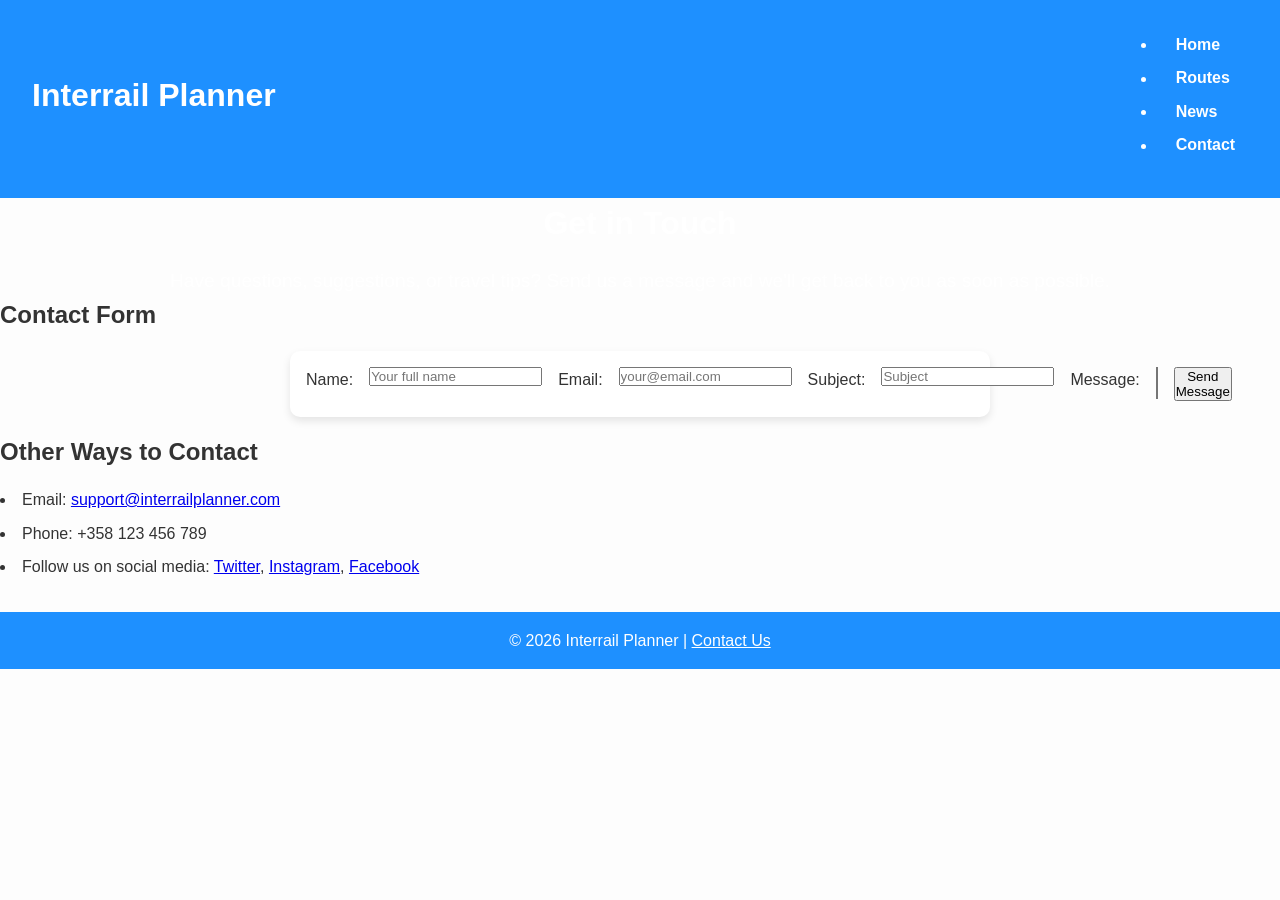
==== contact.html @ 1de12eb2 "first commtiment! deadline is soon" ====
<!DOCTYPE html>
<html lang="en">
<head>
  <meta charset="UTF-8">
  <meta name="viewport" content="width=device-width, initial-scale=1.0">
  <title>Interrail Planner - Contact</title>
  <meta name="description" content="Contact Interrail Planner for questions, feedback, or travel support.">
  <link rel="stylesheet" href="css/style.css">
</head>
<body>
  <a href="#main" class="skip-link">Skip to main content</a>
  <!-- Header -->
  <header>
    <h1>Interrail Planner</h1>
    <nav aria-label="Main navigation">
      <ul>
        <li><a href="index.html">Home</a></li>
        <li><a href="routes.html">Routes</a></li>
        <li><a href="news.html">News</a></li>
        <li><a href="contact.html">Contact</a></li>
      </ul>
    </nav>
  </header>

  <!-- Main content -->
  <main id="main">
    <!-- Hero Section -->
    <section class="hero">
      <h2>Get in Touch</h2>
      <p>Have questions, suggestions, or travel tips? Send us a message and we'll get back to you as soon as possible.</p>
    </section>

    <!-- Contact Form Section -->
    <section>
      <h2>Contact Form</h2>
      <form action="#" method="POST" class="card">
        <label for="name">Name:</label>
        <input type="text" id="name" name="name" placeholder="Your full name" required>

        <label for="email">Email:</label>
        <input type="email" id="email" name="email" placeholder="your@email.com" required>

        <label for="subject">Subject:</label>
        <input type="text" id="subject" name="subject" placeholder="Subject" required>

        <label for="message">Message:</label>
        <textarea id="message" name="message" placeholder="Write your message here..." required></textarea>

        <button type="submit">Send Message</button>
      </form>
    </section>

    <!-- Alternative Contact Info -->
    <section>
      <h2>Other Ways to Contact</h2>
      <ul>
        <li>Email: <a href="mailto:support@interrailplanner.com" class="footer-link">support@interrailplanner.com</a></li>
        <li>Phone: +358 123 456 789</li>
        <li>Follow us on social media:
          <a href="#" class="footer-link">Twitter</a>,
          <a href="#" class="footer-link">Instagram</a>,
          <a href="#" class="footer-link">Facebook</a>
        </li>
      </ul>
    </section>
  </main>

  <!-- Footer -->
  <footer>
    <p>© 2026 Interrail Planner | <a href="contact.html" class="footer-link">Contact Us</a></p>
  </footer>
</body>
</html>
---- css/style.css ----
/* ==============================
   Global Reset & Base tyylit
   ============================== */
* {
  margin: 0;
  padding: 0;
  box-sizing: border-box;
}

html {
  font-family: 'Arial', sans-serif;
  font-size: 16px;
  scroll-behavior: smooth;
}

body {
  line-height: 1.6;
  color: #333;
  background-color: #fdfdfd;
}

/* ==============================
   Header ja navigaatio
   ============================== */
header {
  background-color: #1e90ff;
  color: white;
  padding: 1rem 2rem;
  display: flex;
  flex-direction: column;
  align-items: center;
}

header h1 {
  font-size: 2rem;
  margin-bottom: 0.5rem;
}

header nav {
  display: flex;
  gap: 1.5rem;
  flex-wrap: wrap;
  justify-content: center;
}

header nav a {
  color: white;
  text-decoration: none;
  font-weight: bold;
  padding: 0.4rem 0.8rem;
  border-radius: 4px;
  transition: background 0.3s;
}

header nav a:hover,
header nav a:focus {
  background-color: #0f70d0;
}

/* ==============================
   Hero kuva osiot
   ============================== */
.hero {
  position: relative;
  text-align: center;
  color: white;
  margin: 0;                /* no external whitespace above or below image */
  padding: 0;               /* image fills container completely */
}

.hero img {
  width: 100%;
  height: auto;
  max-height: 760px; /* doubled vertical space for the photo */
  object-fit: cover;
  display: block;
}

.hero .hero-text {
  position: absolute;
  top: 55%;                /* slightly lower to clear header if overlapping */
  left: 50%;
  transform: translate(-50%, -50%);
  background: rgba(30,144,255,0.7);
  padding: 2rem 3rem;
  border-radius: 10px;
  width: 80%;
  max-width: 800px;
}

.hero h2 {
  font-size: 2rem;
  margin-bottom: 1rem;
}

.hero p {
  font-size: 1.2rem;
}

/* ==============================
   Cards (Routes, News, etc.)
   ============================== */
.featured-routes {
  margin-top: 6rem; /* twice the space under hero */
}

.card {
  background-color: #fff;
  border-radius: 10px;
  box-shadow: 0 4px 8px rgba(0,0,0,0.1);
  margin: 1rem auto;
  padding: 1rem;
  max-width: 500px;
  text-align: left;
  transition: transform 0.3s;
}

.card:hover {
  transform: translateY(-5px);
}

.card img {
  width: 100%;
  height: auto;
  border-radius: 8px;
  margin-bottom: 0.8rem;
}

.card h3 {
  font-size: 1.5rem;
  margin-bottom: 0.5rem;
}

.card p {
  font-size: 1rem;
  margin-bottom: 0.5rem;
}

.btn {
  display: inline-block;
  background-color: #1e90ff;
  color: white;
  padding: 0.6rem 1.2rem;
  text-decoration: none;
  border-radius: 6px;
  font-weight: bold;
  margin-top: 0.5rem;
}

.btn:hover,
.btn:focus {
  background-color: #0f70d0;
}

/* ==============================
   Expandable Calendar/News Buttons
   ============================== */
.expand-news {
  background-color: #ff6347;
  color: white;
  border: none;
  border-radius: 50%;
  width: 2rem;
  height: 2rem;
  font-size: 1.2rem;
  cursor: pointer;
  margin-top: 0.5rem;
}

.expand-news:hover,
.expand-news:focus {
  background-color: #e5533d;
}

.events.hidden {
  display: none;
  margin-top: 0.5rem;
}

.events p {
  font-size: 0.95rem;
  margin-bottom: 0.3rem;
}

/* ==============================
   Lists (Travel Tips)
   ============================== */
ul {
  list-style: disc inside;
  margin: 1rem 0;
  padding-left: 0;
}

ul li {
  margin-bottom: 0.5rem;
}

/* ==============================
   Footer
   ============================== */
footer {
  background-color: #1e90ff;
  color: white;
  text-align: center;
  padding: 1rem;
  margin-top: 2rem;
}

/* ==============================
   Accessibility helpers
   ============================== */
.skip-link {
  position: absolute;
  left: -999px;
  top: 0;
  background: #1e90ff;
  color: white;
  padding: 0.5rem 1rem;
  z-index: 1000;
}
.skip-link:focus {
  left: 0;
}

footer a.footer-link {
  color: white;
  text-decoration: underline;
}

/* ==============================
   Responsive: Mobile First
   ============================== */
@media (min-width: 600px) {
  header {
    flex-direction: row;
    justify-content: space-between;
  }

  .hero .hero-text {
    padding: 3rem;
  }

  .card {
    max-width: 550px;
  }
}

@media (min-width: 900px) {
  .card {
    max-width: 700px;
  }

  .card {
    display: flex;
    gap: 1rem;
    align-items: flex-start;
  }

  .card img {
    width: 40%;
    flex-shrink: 0;
  }

  .card .events {
    margin-left: 1rem;
  }
}
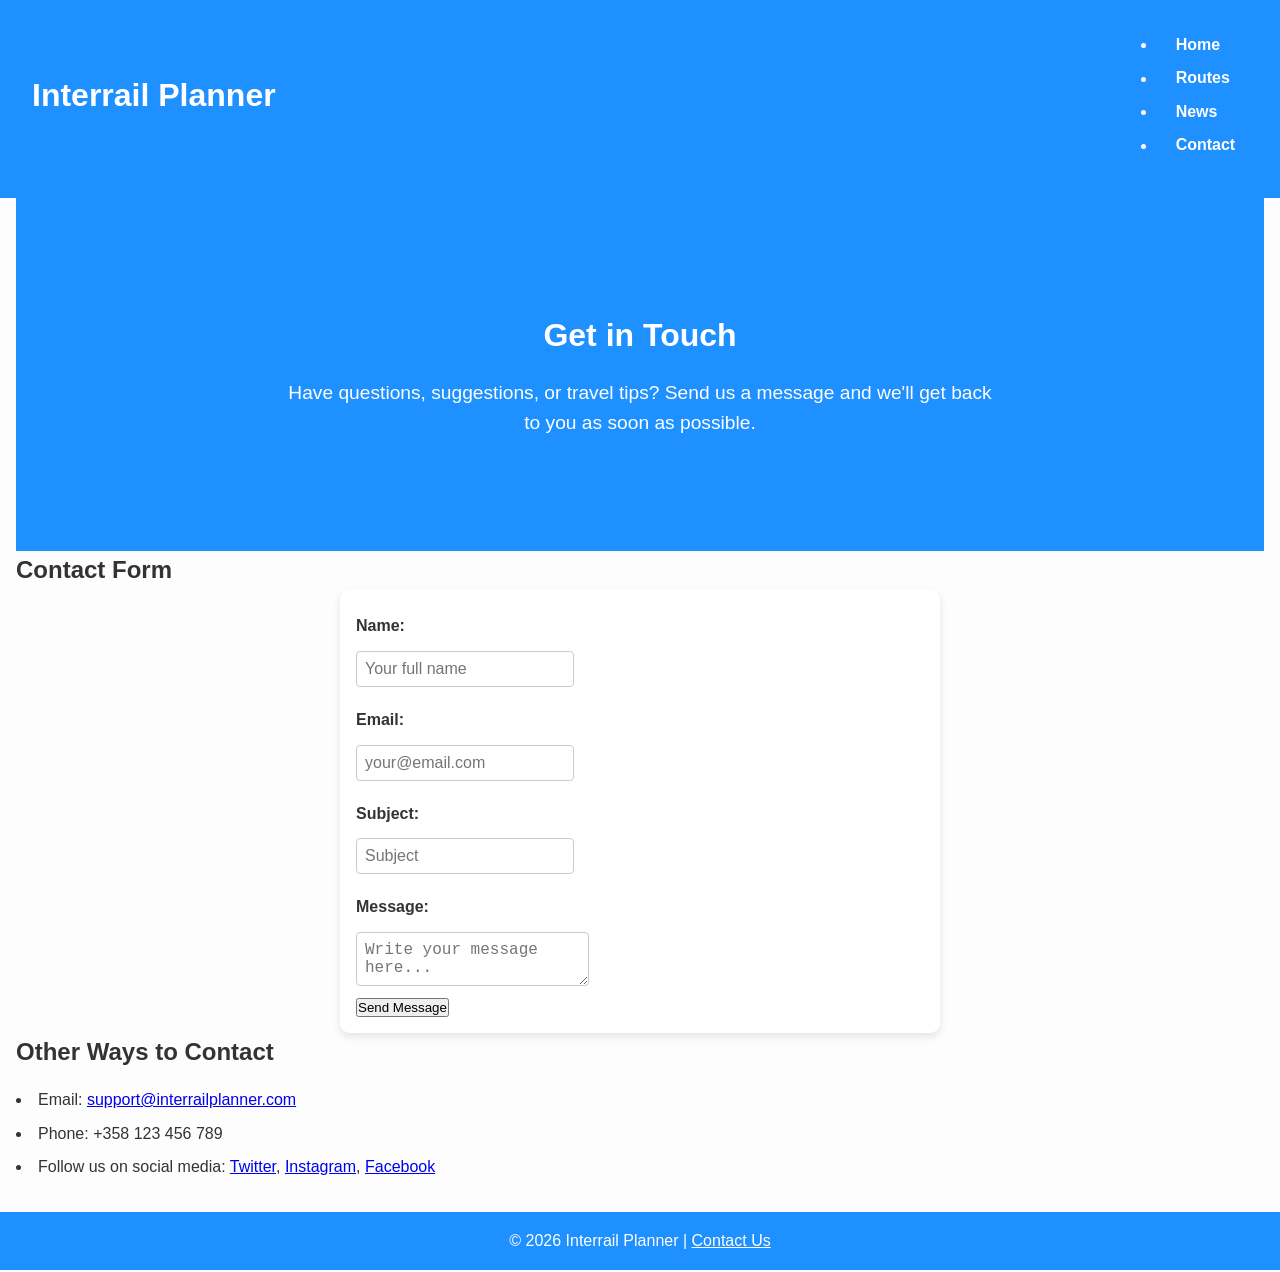
==== commit 8b01987d: "finished?" ====
--- a/contact.html
+++ b/contact.html
@@ -5,6 +5,8 @@
   <meta name="viewport" content="width=device-width, initial-scale=1.0">
   <title>Interrail Planner - Contact</title>
   <meta name="description" content="Contact Interrail Planner for questions, feedback, or travel support.">
+  <link rel="icon" href="favicon.ico">
+  <meta name="theme-color" content="#1e90ff">
   <link rel="stylesheet" href="css/style.css">
 </head>
 <body>
@@ -17,7 +19,7 @@
         <li><a href="index.html">Home</a></li>
         <li><a href="routes.html">Routes</a></li>
         <li><a href="news.html">News</a></li>
-        <li><a href="contact.html">Contact</a></li>
+        <li><a href="contact.html" aria-current="page">Contact</a></li>
       </ul>
     </nav>
   </header>
@@ -25,9 +27,11 @@
   <!-- Main content -->
   <main id="main">
     <!-- Hero Section -->
-    <section class="hero">
-      <h2>Get in Touch</h2>
-      <p>Have questions, suggestions, or travel tips? Send us a message and we'll get back to you as soon as possible.</p>
+    <section class="hero hero-text-only">
+      <div class="hero-text">
+        <h2>Get in Touch</h2>
+        <p>Have questions, suggestions, or travel tips? Send us a message and we'll get back to you as soon as possible.</p>
+      </div>
     </section>
 
     <!-- Contact Form Section -->
--- a/css/style.css
+++ b/css/style.css
@@ -64,8 +64,24 @@
   position: relative;
   text-align: center;
   color: white;
-  margin: 0;                /* no external whitespace above or below image */
-  padding: 0;               /* image fills container completely */
+  margin: 0;
+  padding: 0;
+}
+
+/* hero used on pages with no background photo (contact) */
+.hero.hero-text-only {
+  background-color: #1e90ff;
+  padding: 4rem 1rem;
+}
+
+.hero.hero-text-only .hero-text {
+  position: static;
+  transform: none;
+  background: none;
+  color: white;
+  width: 100%;
+  max-width: 800px;
+  margin: 0 auto;
 }
 
 .hero img {
@@ -76,6 +92,15 @@
   display: block;
 }
 
+@media (max-width: 599px) {
+  .hero img {
+    max-height: 400px; /* shorten image on phones */
+  }
+  .hero .hero-text {
+    width: 90%;
+    padding: 1.5rem;
+  }
+}
 .hero .hero-text {
   position: absolute;
   top: 55%;                /* slightly lower to clear header if overlapping */
@@ -191,6 +216,41 @@
   padding-left: 0;
 }
 
+/* ==============================
+   Forms
+   ============================== */
+form.card {
+  display: flex;
+  flex-direction: column;
+  gap: 0.75rem;
+  max-width: 600px;
+  margin: 0 auto;
+}
+
+form.card label {
+  font-weight: bold;
+  margin-top: 0.5rem;
+}
+
+form.card input,
+form.card textarea {
+  padding: 0.5rem;
+  border: 1px solid #ccc;
+  border-radius: 4px;
+  font-size: 1rem;
+}
+
+form.card input:focus,
+form.card textarea:focus {
+  outline: 2px solid #1e90ff;
+  border-color: #1e90ff;
+}
+
+form.card button {
+  align-self: flex-start;
+  cursor: pointer;
+}
+
 ul li {
   margin-bottom: 0.5rem;
 }
@@ -230,6 +290,14 @@
 /* ==============================
    Responsive: Mobile First
    ============================== */
+/* base padding for small viewports */
+main {
+  padding: 0 1rem;
+}
+/* smaller heading in the hero on tiny screens */
+.hero .hero-text h2 {
+  font-size: 1.5rem;
+}
 @media (min-width: 600px) {
   header {
     flex-direction: row;
@@ -240,6 +308,10 @@
     padding: 3rem;
   }
 
+  .hero .hero-text h2 {
+    font-size: 2rem;
+  }
+
   .card {
     max-width: 550px;
   }
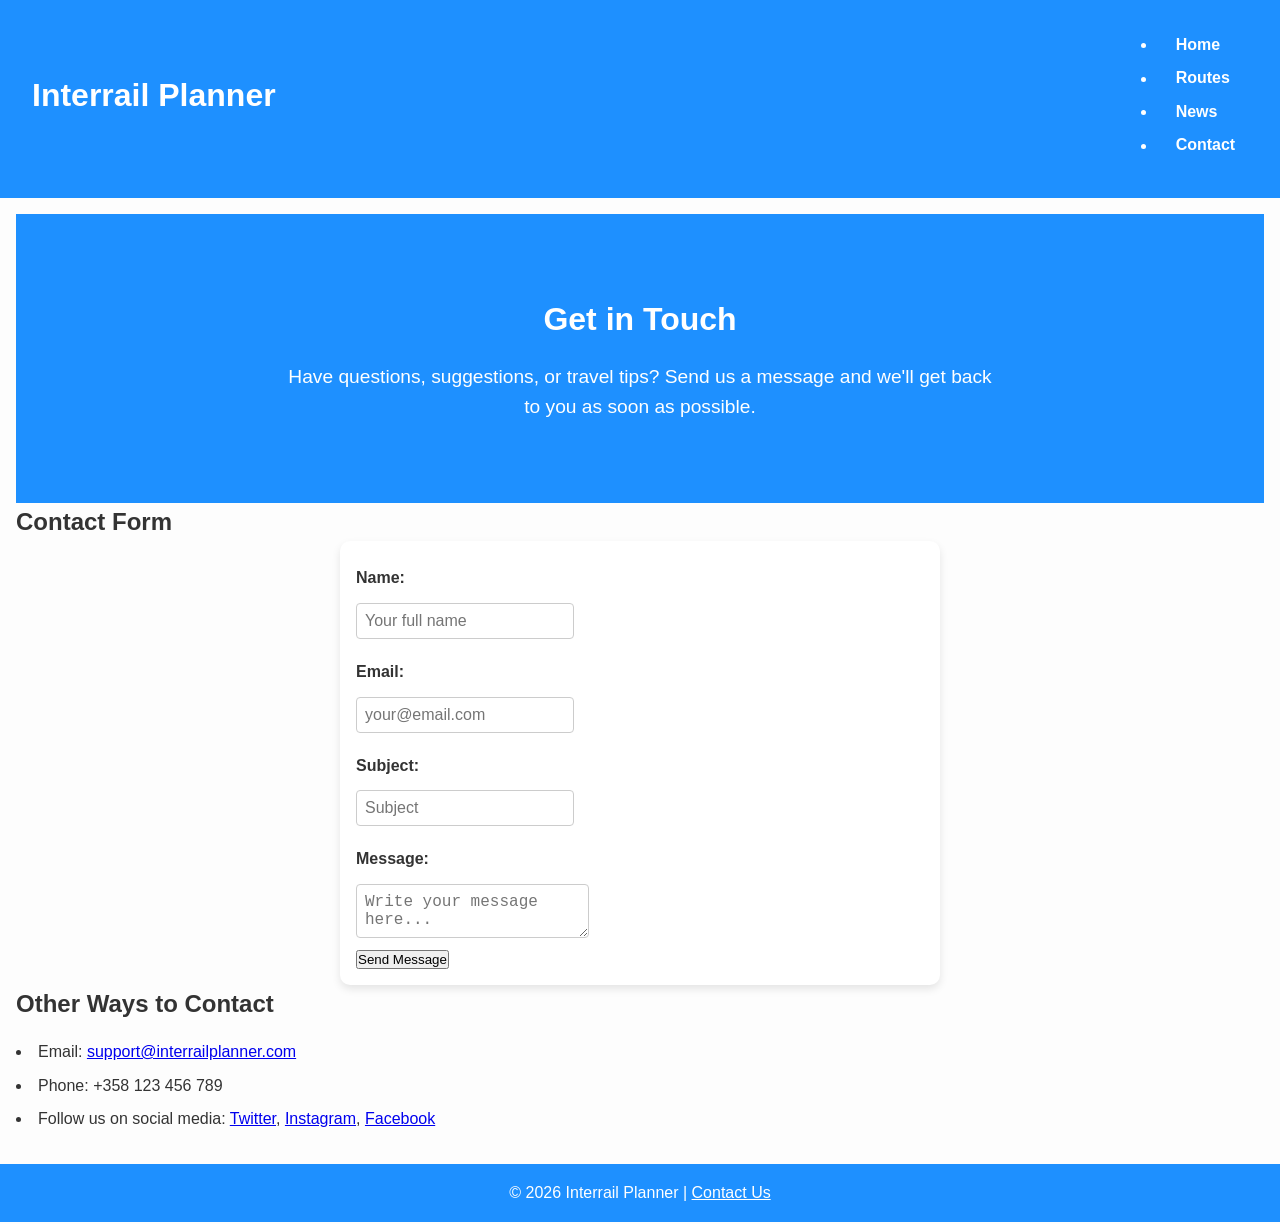
==== commit dfdaff74: "fixes based on reflection on digitaaliset palvelut grading criteria" ====
--- a/contact.html
+++ b/contact.html
@@ -14,7 +14,8 @@
   <!-- Header -->
   <header>
     <h1>Interrail Planner</h1>
-    <nav aria-label="Main navigation">
+    <button class="nav-toggle" aria-expanded="false" aria-controls="main-nav" aria-label="Open navigation menu">☰</button>
+    <nav id="main-nav" aria-label="Main navigation">
       <ul>
         <li><a href="index.html">Home</a></li>
         <li><a href="routes.html">Routes</a></li>
@@ -73,5 +74,8 @@
   <footer>
     <p>© 2026 Interrail Planner | <a href="contact.html" class="footer-link">Contact Us</a></p>
   </footer>
+
+  <!-- Site scripts -->
+  <script src="js/news.js"></script>
 </body>
 </html>
--- a/css/style.css
+++ b/css/style.css
@@ -71,7 +71,8 @@
 /* hero used on pages with no background photo (contact) */
 .hero.hero-text-only {
   background-color: #1e90ff;
-  padding: 4rem 1rem;
+  padding: 2rem 1rem;      /* reduce vertical height */
+  margin-top: 1rem;        /* separate from navbar when same color */
 }
 
 .hero.hero-text-only .hero-text {
@@ -336,4 +337,61 @@
   .card .events {
     margin-left: 1rem;
   }
+}
+
+/* Mobile navigation toggle */
+.nav-toggle {
+  display: none;
+  background: none;
+  border: 2px solid white;
+  color: white;
+  border-radius: 6px;
+  padding: 0.5rem 0.75rem;
+  font-size: 1.25rem;
+  cursor: pointer;
+}
+
+@media (max-width: 899px) {
+  header {
+    align-items: flex-start;
+  }
+
+  .nav-toggle {
+    display: inline-flex;
+  }
+
+  header nav {
+    display: none;
+    width: 100%;
+    margin-top: 0.75rem;
+  }
+
+  header nav.open {
+    display: flex;
+  }
+
+  header nav ul {
+    flex-direction: column;
+    gap: 0.5rem;
+  }
+}
+
+/* Desktop grid for cards */
+@media (min-width: 1100px) {
+  .route-cards,
+  .latest-news {
+    display: grid;
+    grid-template-columns: repeat(2, minmax(320px, 1fr));
+    gap: 1.5rem;
+  }
+
+  .route-cards h2,
+  .latest-news h2 {
+    grid-column: 1 / -1;
+  }
+
+  .card {
+    max-width: none;
+    margin: 0;
+  }
 }
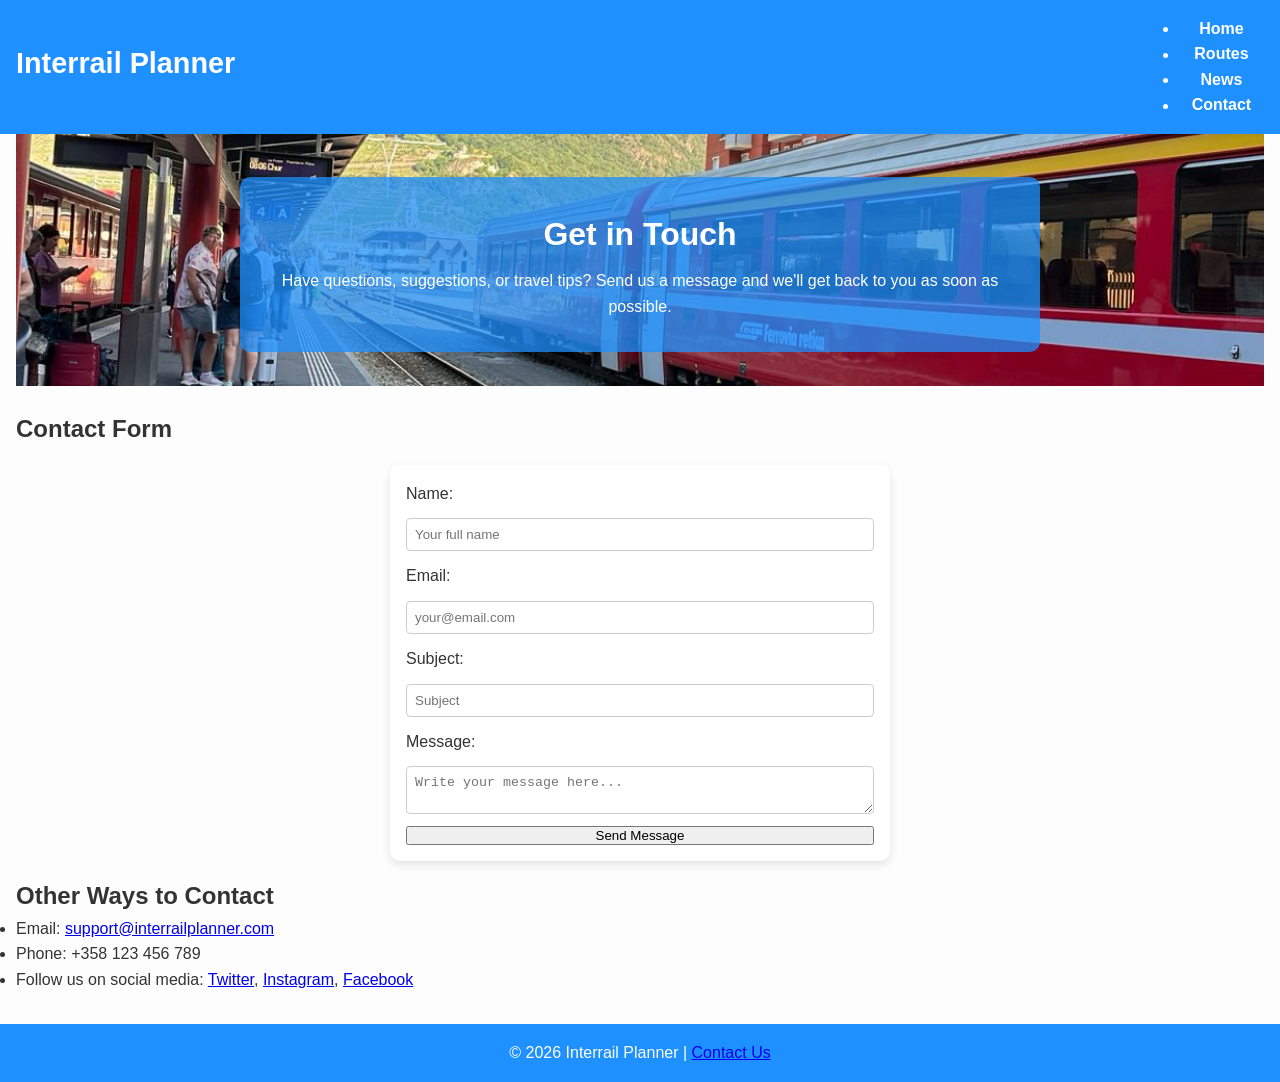
==== commit b4a083dc: "m" ====
--- a/contact.html
+++ b/contact.html
@@ -29,6 +29,7 @@
   <main id="main">
     <!-- Hero Section -->
     <section class="hero hero-text-only">
+      <img src="images/hero/hero_index.jpeg" alt="European train passing scenic landscape">
       <div class="hero-text">
         <h2>Get in Touch</h2>
         <p>Have questions, suggestions, or travel tips? Send us a message and we'll get back to you as soon as possible.</p>
--- a/css/style.css
+++ b/css/style.css
@@ -1,6 +1,7 @@
-/* ==============================
-   Global Reset & Base tyylit
-   ============================== */
+/* ===============================
+GLOBAL RESET
+=============================== */
+
 * {
   margin: 0;
   padding: 0;
@@ -8,137 +9,141 @@
 }
 
 html {
-  font-family: 'Arial', sans-serif;
+  font-family: Arial, sans-serif;
   font-size: 16px;
   scroll-behavior: smooth;
 }
 
 body {
+  display: flex;
+  flex-direction: column;
+  min-height: 100vh;
   line-height: 1.6;
   color: #333;
-  background-color: #fdfdfd;
-}
-
-/* ==============================
-   Header ja navigaatio
-   ============================== */
+  background: #fdfdfd;
+}
+
+main {
+  flex: 1;
+  padding: 0 1rem;
+}
+
+img {
+  max-width: 100%;
+  display: block;
+}
+
+/* ===============================
+HEADER
+=============================== */
+
 header {
-  background-color: #1e90ff;
-  color: white;
-  padding: 1rem 2rem;
+  background: #1e90ff;
+  color: white;
+  padding: 1rem;
   display: flex;
   flex-direction: column;
   align-items: center;
+  text-align: center;
 }
 
 header h1 {
-  font-size: 2rem;
-  margin-bottom: 0.5rem;
-}
-
-header nav {
+  font-size: 1.8rem;
+  margin-bottom: .5rem;
+}
+
+nav {
   display: flex;
-  gap: 1.5rem;
+  gap: 1rem;
   flex-wrap: wrap;
   justify-content: center;
 }
 
-header nav a {
+nav a {
   color: white;
   text-decoration: none;
   font-weight: bold;
-  padding: 0.4rem 0.8rem;
+  padding: .4rem .8rem;
   border-radius: 4px;
-  transition: background 0.3s;
-}
-
-header nav a:hover,
-header nav a:focus {
-  background-color: #0f70d0;
-}
-
-/* ==============================
-   Hero kuva osiot
-   ============================== */
+  transition: background .3s;
+}
+
+nav a:hover,
+nav a:focus {
+  background: #0f70d0;
+}
+
+/* ===============================
+BURGER MENU (mobile only)
+=============================== */
+
+.burger {
+  display: block;
+  cursor: pointer;
+  font-size: 1.5rem;
+  margin-left: auto;
+}
+
+@media (min-width:768px) {
+  .burger, .nav-toggle {
+    display: none !important;
+  }
+}
+
+/* ===============================
+HERO SECTION
+=============================== */
+
 .hero {
   position: relative;
+  display: grid;
+  place-items: center;
   text-align: center;
   color: white;
-  margin: 0;
-  padding: 0;
-}
-
-/* hero used on pages with no background photo (contact) */
-.hero.hero-text-only {
-  background-color: #1e90ff;
-  padding: 2rem 1rem;      /* reduce vertical height */
-  margin-top: 1rem;        /* separate from navbar when same color */
-}
-
-.hero.hero-text-only .hero-text {
-  position: static;
-  transform: none;
-  background: none;
-  color: white;
+  overflow: hidden;
+  min-height: 28vh;
+  margin-bottom: 1.5rem;
+}
+
+.hero img {
+  position: absolute;
+  inset: 0;
   width: 100%;
+  height: 100%;
+  object-fit: cover;
+}
+
+.hero-text {
+  position: relative;
+  background: rgba(30, 144, 255, 0.75);
+  padding: 1rem 1.2rem;
+  margin-top: 0.5rem;
+  border-radius: 10px;
+  width: 90%;
   max-width: 800px;
-  margin: 0 auto;
-}
-
-.hero img {
-  width: 100%;
-  height: auto;
-  max-height: 760px; /* doubled vertical space for the photo */
-  object-fit: cover;
-  display: block;
-}
-
-@media (max-width: 599px) {
-  .hero img {
-    max-height: 400px; /* shorten image on phones */
-  }
-  .hero .hero-text {
-    width: 90%;
-    padding: 1.5rem;
-  }
-}
-.hero .hero-text {
-  position: absolute;
-  top: 55%;                /* slightly lower to clear header if overlapping */
-  left: 50%;
-  transform: translate(-50%, -50%);
-  background: rgba(30,144,255,0.7);
-  padding: 2rem 3rem;
-  border-radius: 10px;
-  width: 80%;
-  max-width: 800px;
 }
 
 .hero h2 {
-  font-size: 2rem;
-  margin-bottom: 1rem;
+  font-size: 1.6rem;
+  margin-bottom: .5rem;
 }
 
 .hero p {
-  font-size: 1.2rem;
-}
-
-/* ==============================
-   Cards (Routes, News, etc.)
-   ============================== */
-.featured-routes {
-  margin-top: 6rem; /* twice the space under hero */
-}
+  font-size: 1rem;
+}
+
+/* ===============================
+CARDS
+=============================== */
 
 .card {
-  background-color: #fff;
+  background: white;
   border-radius: 10px;
   box-shadow: 0 4px 8px rgba(0,0,0,0.1);
   margin: 1rem auto;
   padding: 1rem;
   max-width: 500px;
-  text-align: left;
-  transition: transform 0.3s;
+  transition: transform .3s;
 }
 
 .card:hover {
@@ -147,251 +152,172 @@
 
 .card img {
   width: 100%;
-  height: auto;
+  height: 180px;
+  object-fit: cover;
   border-radius: 8px;
-  margin-bottom: 0.8rem;
-}
-
-.card h3 {
-  font-size: 1.5rem;
-  margin-bottom: 0.5rem;
-}
-
-.card p {
-  font-size: 1rem;
-  margin-bottom: 0.5rem;
-}
+  margin-bottom: .5rem;
+}
+
+/* ===============================
+CARD GRIDS (routes/news)
+=============================== */
+
+.card-grid {
+  display: grid;
+  gap: 1rem;
+  grid-template-columns: 1fr; /* mobile first */
+}
+
+@media (min-width:768px) {
+  .card-grid {
+    grid-template-columns: repeat(2, 1fr);
+  }
+}
+
+@media (min-width:1100px) {
+  .card-grid {
+    grid-template-columns: repeat(3, 1fr);
+  }
+}
+
+/* ===============================
+BUTTONS
+=============================== */
 
 .btn {
   display: inline-block;
-  background-color: #1e90ff;
-  color: white;
-  padding: 0.6rem 1.2rem;
+  background: #1e90ff;
+  color: white;
+  padding: .6rem 1.2rem;
+  border-radius: 6px;
   text-decoration: none;
-  border-radius: 6px;
   font-weight: bold;
-  margin-top: 0.5rem;
 }
 
 .btn:hover,
 .btn:focus {
-  background-color: #0f70d0;
-}
-
-/* ==============================
-   Expandable Calendar/News Buttons
-   ============================== */
-.expand-news {
-  background-color: #ff6347;
-  color: white;
-  border: none;
-  border-radius: 50%;
-  width: 2rem;
-  height: 2rem;
-  font-size: 1.2rem;
-  cursor: pointer;
-  margin-top: 0.5rem;
-}
-
-.expand-news:hover,
-.expand-news:focus {
-  background-color: #e5533d;
-}
-
-.events.hidden {
-  display: none;
-  margin-top: 0.5rem;
-}
-
-.events p {
-  font-size: 0.95rem;
-  margin-bottom: 0.3rem;
-}
-
-/* ==============================
-   Lists (Travel Tips)
-   ============================== */
-ul {
-  list-style: disc inside;
-  margin: 1rem 0;
-  padding-left: 0;
-}
-
-/* ==============================
-   Forms
-   ============================== */
+  background: #0f70d0;
+}
+
+/* ===============================
+MUST VISIT STATIONS
+=============================== */
+
+.featured-stations {
+  margin-top: 4rem;
+}
+
+.station-grid {
+  display: grid;
+  gap: 1.5rem;
+  grid-template-columns: 1fr;
+}
+
+.station-card {
+  background: white;
+  border-radius: 10px;
+  box-shadow: 0 4px 8px rgba(0,0,0,0.1);
+  overflow: hidden;
+  transition: transform .3s, box-shadow .3s;
+}
+
+.station-card:hover {
+  transform: translateY(-5px);
+  box-shadow: 0 10px 20px rgba(0,0,0,0.15);
+}
+
+.station-card img {
+  width: 100%;
+  height: 180px;
+  object-fit: cover;
+}
+
+.station-card h3 {
+  padding: .8rem .8rem .2rem .8rem;
+}
+
+.station-card p {
+  padding: 0 .8rem 1rem .8rem;
+}
+
+@media (min-width:768px) {
+  .station-grid {
+    grid-template-columns: repeat(2, 1fr);
+  }
+}
+
+@media (min-width:1100px) {
+  .station-grid {
+    grid-template-columns: repeat(4, 1fr);
+  }
+}
+
+/* ===============================
+FORMS
+=============================== */
+
 form.card {
   display: flex;
   flex-direction: column;
-  gap: 0.75rem;
-  max-width: 600px;
-  margin: 0 auto;
-}
-
-form.card label {
-  font-weight: bold;
-  margin-top: 0.5rem;
-}
-
-form.card input,
-form.card textarea {
-  padding: 0.5rem;
+  gap: .75rem;
+}
+
+input,
+textarea {
+  padding: .5rem;
   border: 1px solid #ccc;
   border-radius: 4px;
-  font-size: 1rem;
-}
-
-form.card input:focus,
-form.card textarea:focus {
+}
+
+input:focus,
+textarea:focus {
   outline: 2px solid #1e90ff;
-  border-color: #1e90ff;
-}
-
-form.card button {
-  align-self: flex-start;
-  cursor: pointer;
-}
-
-ul li {
-  margin-bottom: 0.5rem;
-}
-
-/* ==============================
-   Footer
-   ============================== */
+}
+
+/* ===============================
+FOOTER
+=============================== */
+
 footer {
-  background-color: #1e90ff;
+  background: #1e90ff;
   color: white;
   text-align: center;
   padding: 1rem;
   margin-top: 2rem;
 }
 
-/* ==============================
-   Accessibility helpers
-   ============================== */
+/* ===============================
+ACCESSIBILITY
+=============================== */
+
 .skip-link {
   position: absolute;
   left: -999px;
   top: 0;
   background: #1e90ff;
   color: white;
-  padding: 0.5rem 1rem;
-  z-index: 1000;
-}
+  padding: .5rem 1rem;
+}
+
 .skip-link:focus {
   left: 0;
 }
 
-footer a.footer-link {
-  color: white;
-  text-decoration: underline;
-}
-
-/* ==============================
-   Responsive: Mobile First
-   ============================== */
-/* base padding for small viewports */
-main {
-  padding: 0 1rem;
-}
-/* smaller heading in the hero on tiny screens */
-.hero .hero-text h2 {
-  font-size: 1.5rem;
-}
-@media (min-width: 600px) {
+/* ===============================
+RESPONSIVE (mobile first)
+=============================== */
+
+@media (min-width:600px) {
   header {
     flex-direction: row;
     justify-content: space-between;
   }
 
-  .hero .hero-text {
-    padding: 3rem;
-  }
-
-  .hero .hero-text h2 {
+  .hero-text {
+    padding: 2rem;
+  }
+
+  .hero h2 {
     font-size: 2rem;
   }
-
-  .card {
-    max-width: 550px;
-  }
-}
-
-@media (min-width: 900px) {
-  .card {
-    max-width: 700px;
-  }
-
-  .card {
-    display: flex;
-    gap: 1rem;
-    align-items: flex-start;
-  }
-
-  .card img {
-    width: 40%;
-    flex-shrink: 0;
-  }
-
-  .card .events {
-    margin-left: 1rem;
-  }
-}
-
-/* Mobile navigation toggle */
-.nav-toggle {
-  display: none;
-  background: none;
-  border: 2px solid white;
-  color: white;
-  border-radius: 6px;
-  padding: 0.5rem 0.75rem;
-  font-size: 1.25rem;
-  cursor: pointer;
-}
-
-@media (max-width: 899px) {
-  header {
-    align-items: flex-start;
-  }
-
-  .nav-toggle {
-    display: inline-flex;
-  }
-
-  header nav {
-    display: none;
-    width: 100%;
-    margin-top: 0.75rem;
-  }
-
-  header nav.open {
-    display: flex;
-  }
-
-  header nav ul {
-    flex-direction: column;
-    gap: 0.5rem;
-  }
-}
-
-/* Desktop grid for cards */
-@media (min-width: 1100px) {
-  .route-cards,
-  .latest-news {
-    display: grid;
-    grid-template-columns: repeat(2, minmax(320px, 1fr));
-    gap: 1.5rem;
-  }
-
-  .route-cards h2,
-  .latest-news h2 {
-    grid-column: 1 / -1;
-  }
-
-  .card {
-    max-width: none;
-    margin: 0;
-  }
 }
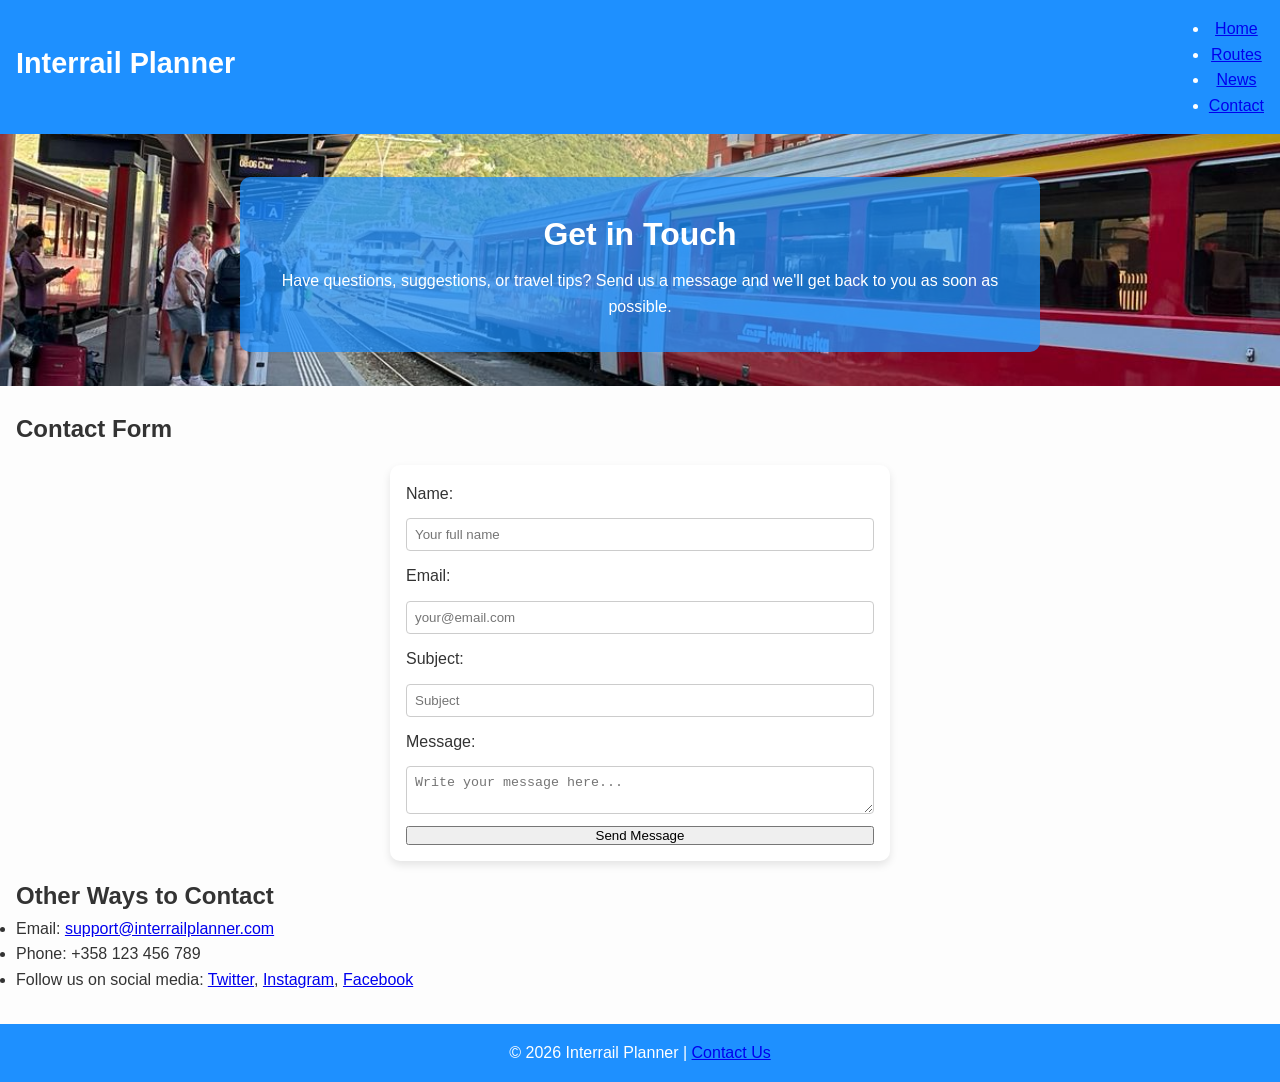
==== commit 14124cda: "-" ====
--- a/contact.html
+++ b/contact.html
@@ -15,6 +15,7 @@
   <header>
     <h1>Interrail Planner</h1>
     <button class="nav-toggle" aria-expanded="false" aria-controls="main-nav" aria-label="Open navigation menu">☰</button>
+      <!-- nav-toggle button remains as is -->
     <nav id="main-nav" aria-label="Main navigation">
       <ul>
         <li><a href="index.html">Home</a></li>
--- a/css/style.css
+++ b/css/style.css
@@ -45,18 +45,52 @@
   flex-direction: column;
   align-items: center;
   text-align: center;
+  position: relative;
+}
+  display: block;
+  background: none;
+  border: none;
+  color: white;
+  font-size: 2rem;
+  cursor: pointer;
+  margin: 0.5rem 0 0.5rem auto;
+  z-index: 20;
+}
+
+@media (min-width: 768px) {
+  .nav-toggle {
+    display: none !important;
+  }
 }
 
 header h1 {
   font-size: 1.8rem;
   margin-bottom: .5rem;
-}
-
-nav {
+  display: grid;
+  gap: 1.5rem;
+  grid-template-columns: 1fr;
   display: flex;
   gap: 1rem;
   flex-wrap: wrap;
   justify-content: center;
+}
+
+@media (max-width: 767px) {
+  nav#main-nav {
+    display: none;
+    flex-direction: column;
+    background: #1e90ff;
+    position: absolute;
+    top: 100%;
+    left: 0;
+    width: 100%;
+    z-index: 10;
+    padding-bottom: 1rem;
+  }
+  nav#main-nav.open {
+    display: flex;
+  }
+}
 }
 
 nav a {
@@ -103,6 +137,11 @@
   overflow: hidden;
   min-height: 28vh;
   margin-bottom: 1.5rem;
+  width: 100vw;
+  max-width: 100vw;
+  margin-left: 50%;
+  transform: translateX(-50%);
+  padding: 0;
 }
 
 .hero img {
@@ -111,6 +150,7 @@
   width: 100%;
   height: 100%;
   object-fit: cover;
+  border-radius: 0;
 }
 
 .hero-text {
@@ -204,13 +244,23 @@
 =============================== */
 
 .featured-stations {
-  margin-top: 4rem;
+  margin-top: 2rem;
+}
+
+.featured-stations .btn {
+  margin-top: 2.5rem;
+  margin-bottom: 4rem;
+}
+
+.latest-news {
+  margin-top: 2rem;
 }
 
 .station-grid {
   display: grid;
   gap: 1.5rem;
   grid-template-columns: 1fr;
+  margin-bottom: 4rem;
 }
 
 .station-card {
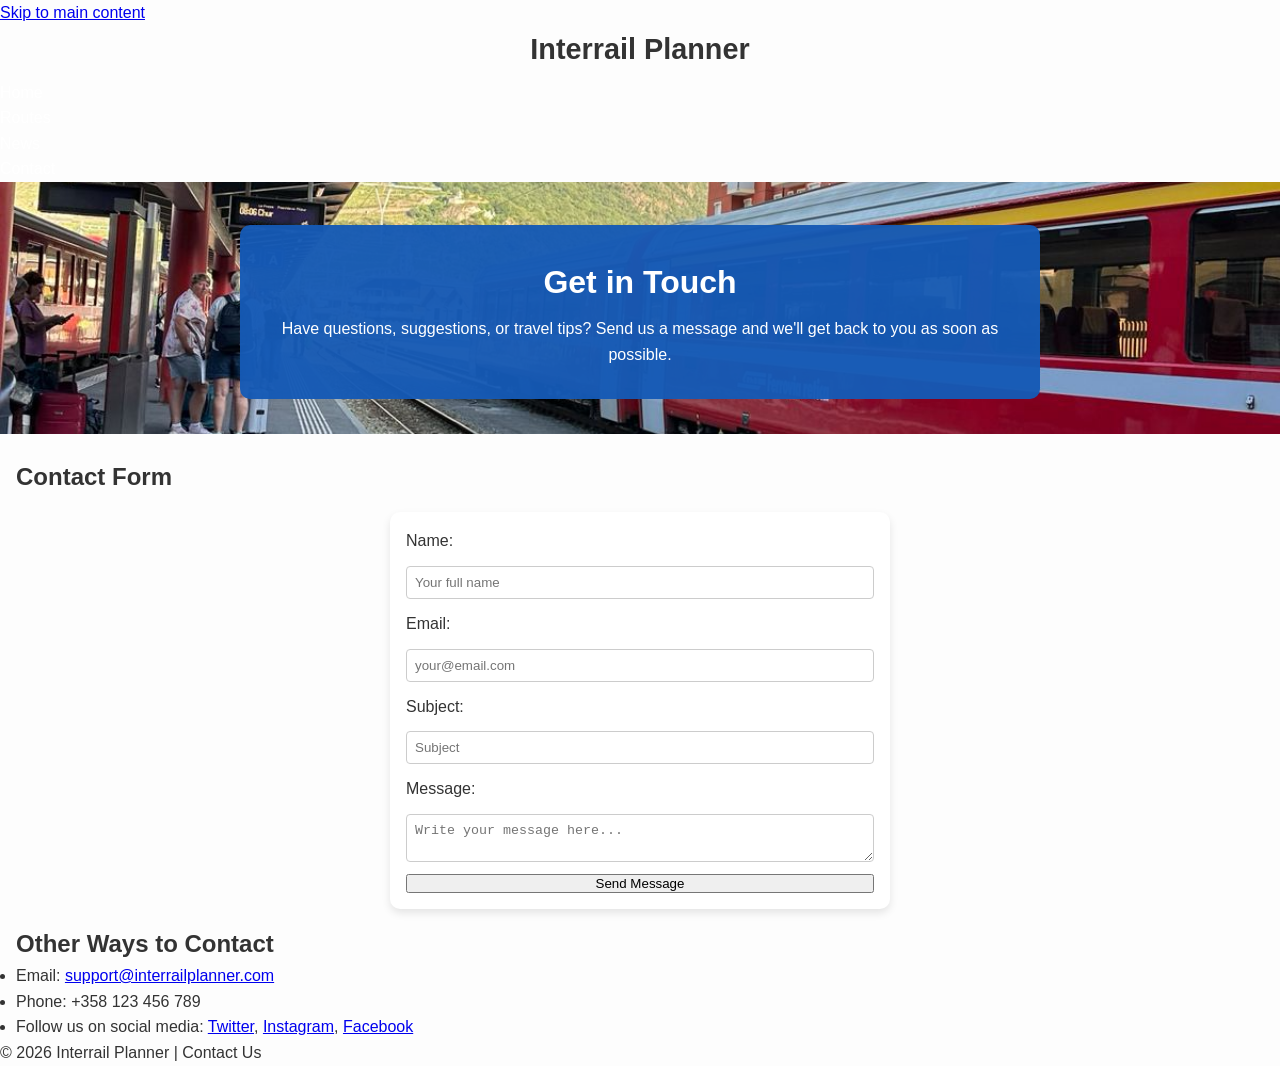
==== commit 246390e4: "m" ====
--- a/contact.html
+++ b/contact.html
@@ -74,7 +74,7 @@
 
   <!-- Footer -->
   <footer>
-    <p>© 2026 Interrail Planner | <a href="contact.html" class="footer-link">Contact Us</a></p>
+    <p>© 2026 Interrail Planner | <span class="footer-link">Contact Us</span></p>
   </footer>
 
   <!-- Site scripts -->
--- a/css/style.css
+++ b/css/style.css
@@ -7,6 +7,7 @@
   padding: 0;
   box-sizing: border-box;
 }
+
 
 html {
   font-family: Arial, sans-serif;
@@ -37,8 +38,7 @@
 HEADER
 =============================== */
 
-header {
-  background: #1e90ff;
+  background: #155ab6;
   color: white;
   padding: 1rem;
   display: flex;
@@ -47,21 +47,13 @@
   text-align: center;
   position: relative;
 }
-  display: block;
-  background: none;
-  border: none;
-  color: white;
-  font-size: 2rem;
-  cursor: pointer;
-  margin: 0.5rem 0 0.5rem auto;
-  z-index: 20;
-}
 
 @media (min-width: 768px) {
   .nav-toggle {
     display: none !important;
   }
 }
+
 
 header h1 {
   font-size: 1.8rem;
@@ -79,7 +71,7 @@
   nav#main-nav {
     display: none;
     flex-direction: column;
-    background: #1e90ff;
+    background: #155ab6;
     position: absolute;
     top: 100%;
     left: 0;
@@ -91,31 +83,43 @@
     display: flex;
   }
 }
-}
+
 
 nav a {
-  color: white;
+  color: white !important;
+  text-decoration: none !important;
+}
+nav a:visited,
+nav a:hover,
+nav a:active,
+nav a:focus {
+  color: white !important;
+  text-decoration: underline;
   text-decoration: none;
   font-weight: bold;
   padding: .4rem .8rem;
   border-radius: 4px;
   transition: background .3s;
 }
-
 nav a:hover,
 nav a:focus {
   background: #0f70d0;
 }
 
+
 /* ===============================
 BURGER MENU (mobile only)
 =============================== */
 
-.burger {
+.nav-toggle {
   display: block;
+  background: none;
+  border: none;
+  color: white;
+  font-size: 2rem;
   cursor: pointer;
-  font-size: 1.5rem;
-  margin-left: auto;
+  margin: 0.5rem 0 0.5rem auto;
+  z-index: 20;
 }
 
 @media (min-width:768px) {
@@ -123,6 +127,7 @@
     display: none !important;
   }
 }
+
 
 /* ===============================
 HERO SECTION
@@ -155,7 +160,7 @@
 
 .hero-text {
   position: relative;
-  background: rgba(30, 144, 255, 0.75);
+  background: rgba(21, 90, 182, 0.92);
   padding: 1rem 1.2rem;
   margin-top: 0.5rem;
   border-radius: 10px;
@@ -171,6 +176,7 @@
 .hero p {
   font-size: 1rem;
 }
+
 
 /* ===============================
 CARDS
@@ -198,6 +204,7 @@
   margin-bottom: .5rem;
 }
 
+
 /* ===============================
 CARD GRIDS (routes/news)
 =============================== */
@@ -220,6 +227,7 @@
   }
 }
 
+
 /* ===============================
 BUTTONS
 =============================== */
@@ -238,6 +246,7 @@
 .btn:focus {
   background: #0f70d0;
 }
+
 
 /* ===============================
 MUST VISIT STATIONS
@@ -302,6 +311,7 @@
   }
 }
 
+
 /* ===============================
 FORMS
 =============================== */
@@ -324,27 +334,27 @@
   outline: 2px solid #1e90ff;
 }
 
+
 /* ===============================
 FOOTER
 =============================== */
 
-footer {
-  background: #1e90ff;
+  background: #155ab6;
   color: white;
   text-align: center;
   padding: 1rem;
   margin-top: 2rem;
 }
 
+
 /* ===============================
 ACCESSIBILITY
 =============================== */
 
-.skip-link {
   position: absolute;
   left: -999px;
   top: 0;
-  background: #1e90ff;
+  background: #155ab6;
   color: white;
   padding: .5rem 1rem;
 }
@@ -352,6 +362,7 @@
 .skip-link:focus {
   left: 0;
 }
+
 
 /* ===============================
 RESPONSIVE (mobile first)
@@ -365,6 +376,7 @@
 
   .hero-text {
     padding: 2rem;
+    background: rgba(21, 90, 182, 0.96);
   }
 
   .hero h2 {
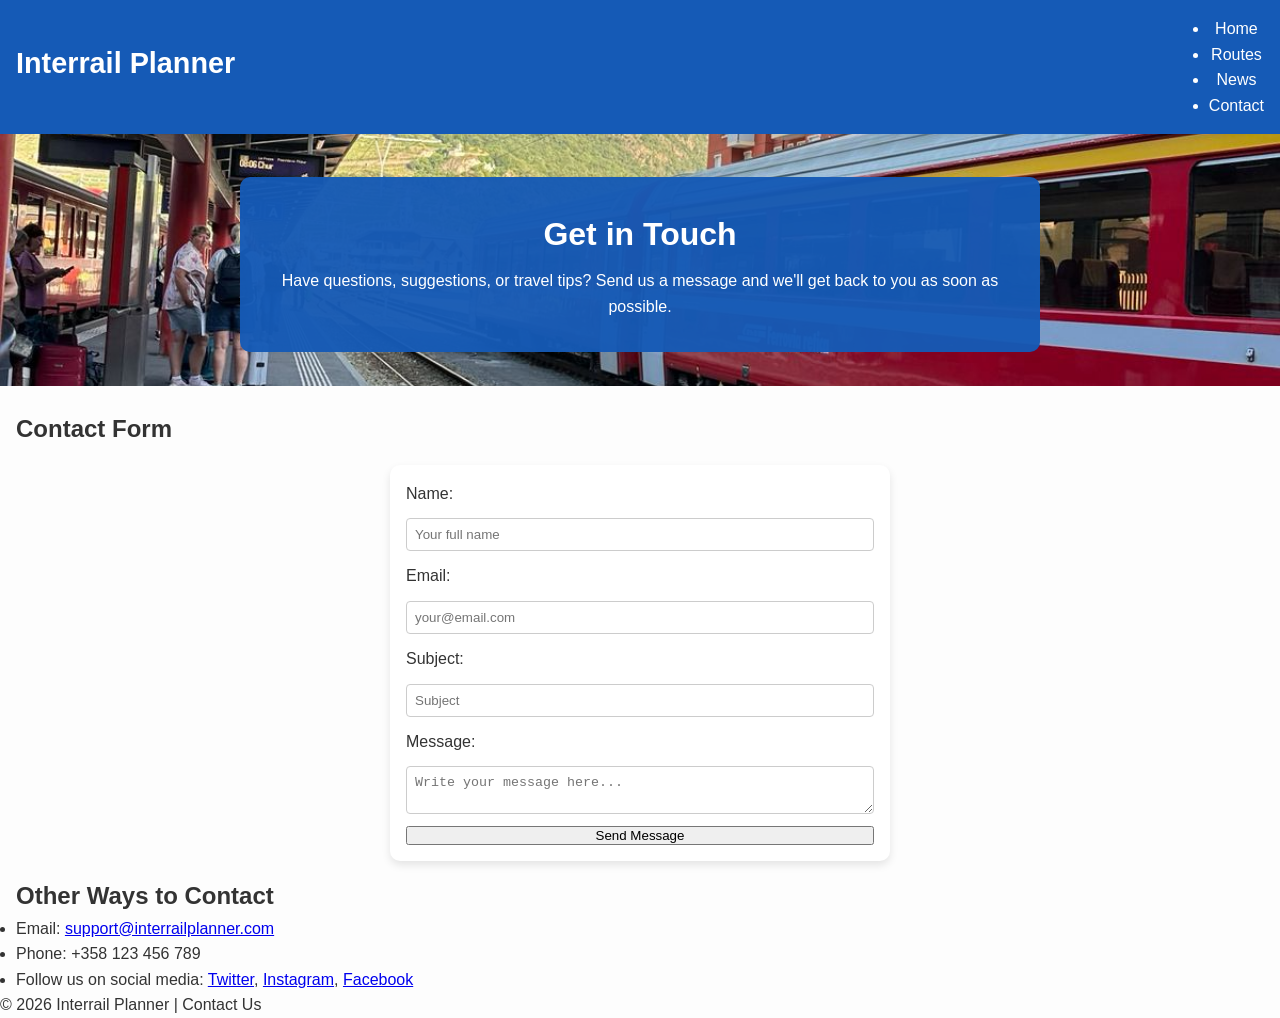
==== commit 66b64947: "m" ====
--- a/contact.html
+++ b/contact.html
@@ -10,7 +10,6 @@
   <link rel="stylesheet" href="css/style.css">
 </head>
 <body>
-  <a href="#main" class="skip-link">Skip to main content</a>
   <!-- Header -->
   <header>
     <h1>Interrail Planner</h1>
--- a/css/style.css
+++ b/css/style.css
@@ -38,6 +38,7 @@
 HEADER
 =============================== */
 
+header {
   background: #155ab6;
   color: white;
   padding: 1rem;
